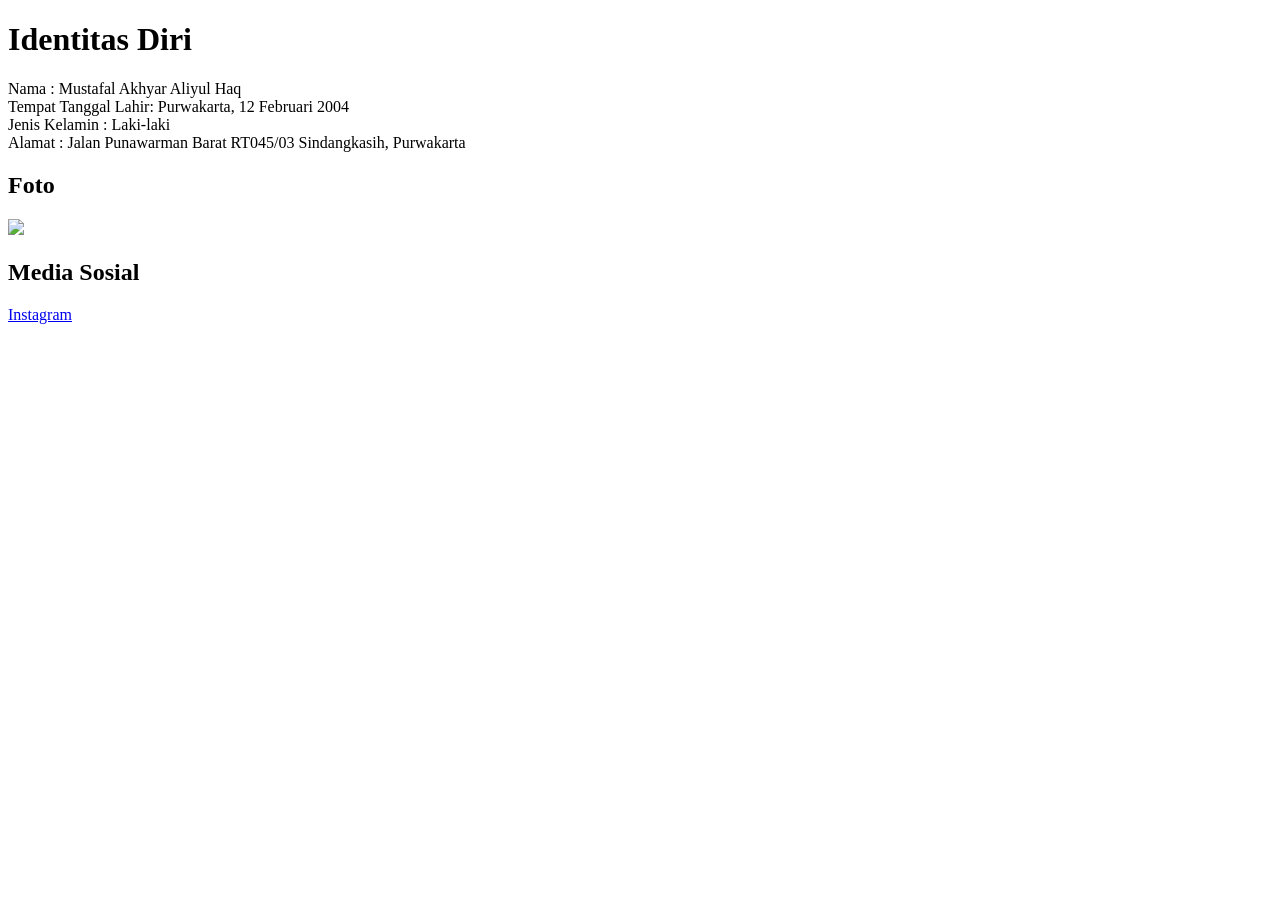
==== index.html @ 04bda4c1 "354" ====
<!DOCTYPE html>
<html>
    <head>
        <title>Ahyar</title>
    </head>
    <body>  
        <h1>Identitas Diri</h1>
        <p>Nama : Mustafal Akhyar Aliyul Haq<br>Tempat Tanggal Lahir: Purwakarta, 12 Februari 2004<br>Jenis Kelamin : Laki-laki<br>Alamat : Jalan Punawarman Barat RT045/03 Sindangkasih, Purwakarta
        </p>
        <h2>Foto</h2>
        <img src="abc.jpg" width="100">
        
        <h2>Media Sosial</h2>
        <a href="https://instagram.com/ahyaraliyulh">Instagram</a>
    </body>
</html>
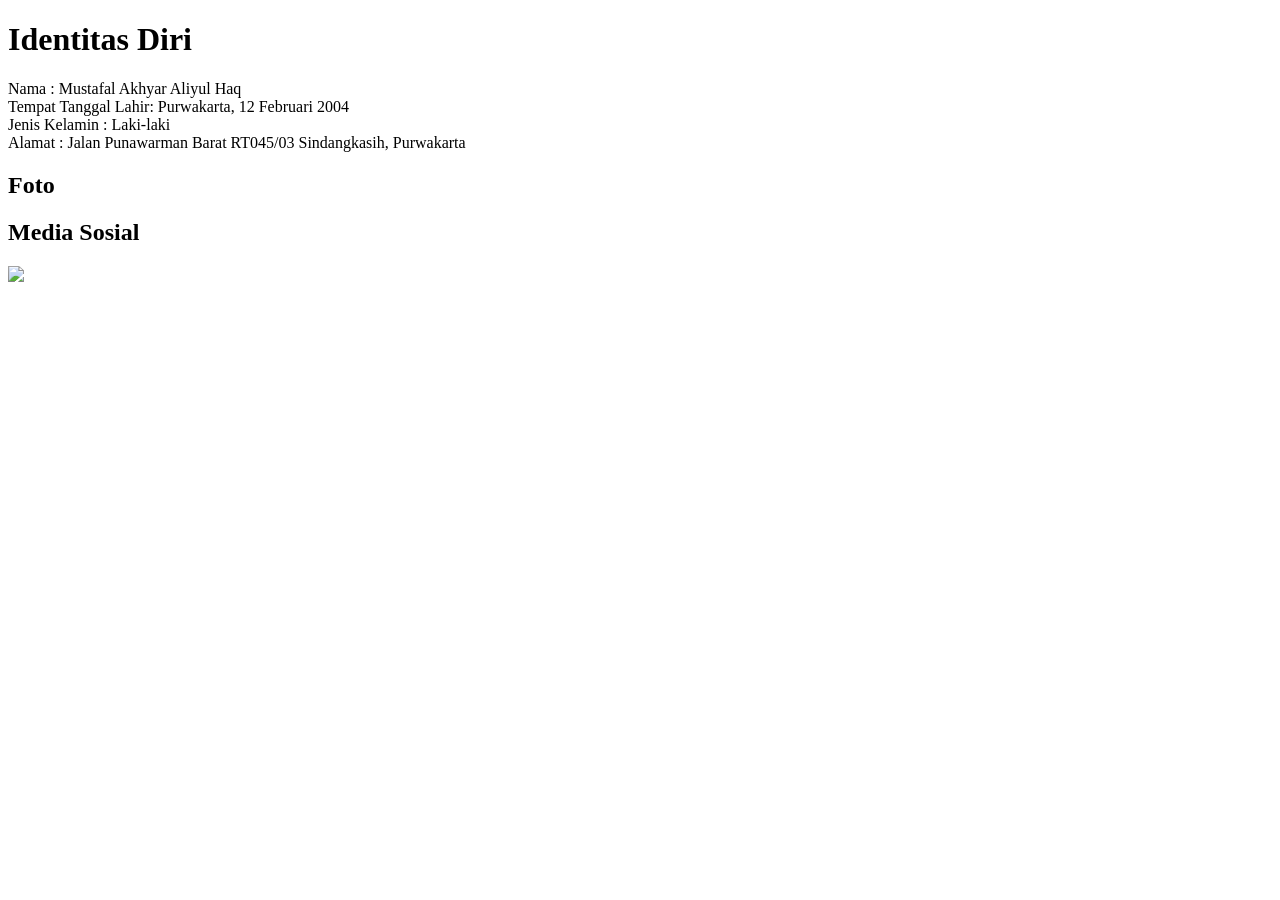
==== commit 01b9b0ac: "Modify image source and add link to Instagram Updated image source and wrapped it in a link." ====
--- a/index.html
+++ b/index.html
@@ -8,9 +8,10 @@
         <p>Nama : Mustafal Akhyar Aliyul Haq<br>Tempat Tanggal Lahir: Purwakarta, 12 Februari 2004<br>Jenis Kelamin : Laki-laki<br>Alamat : Jalan Punawarman Barat RT045/03 Sindangkasih, Purwakarta
         </p>
         <h2>Foto</h2>
-        <img src="abc.jpg" width="100">
+       
         
         <h2>Media Sosial</h2>
-        <a href="https://instagram.com/ahyaraliyulh">Instagram</a>
+        <a href="https://instagram.com/ahyaraliyulh"> <img src="abcc.jpg" width="100"></a>
     </body>
 </html>
+
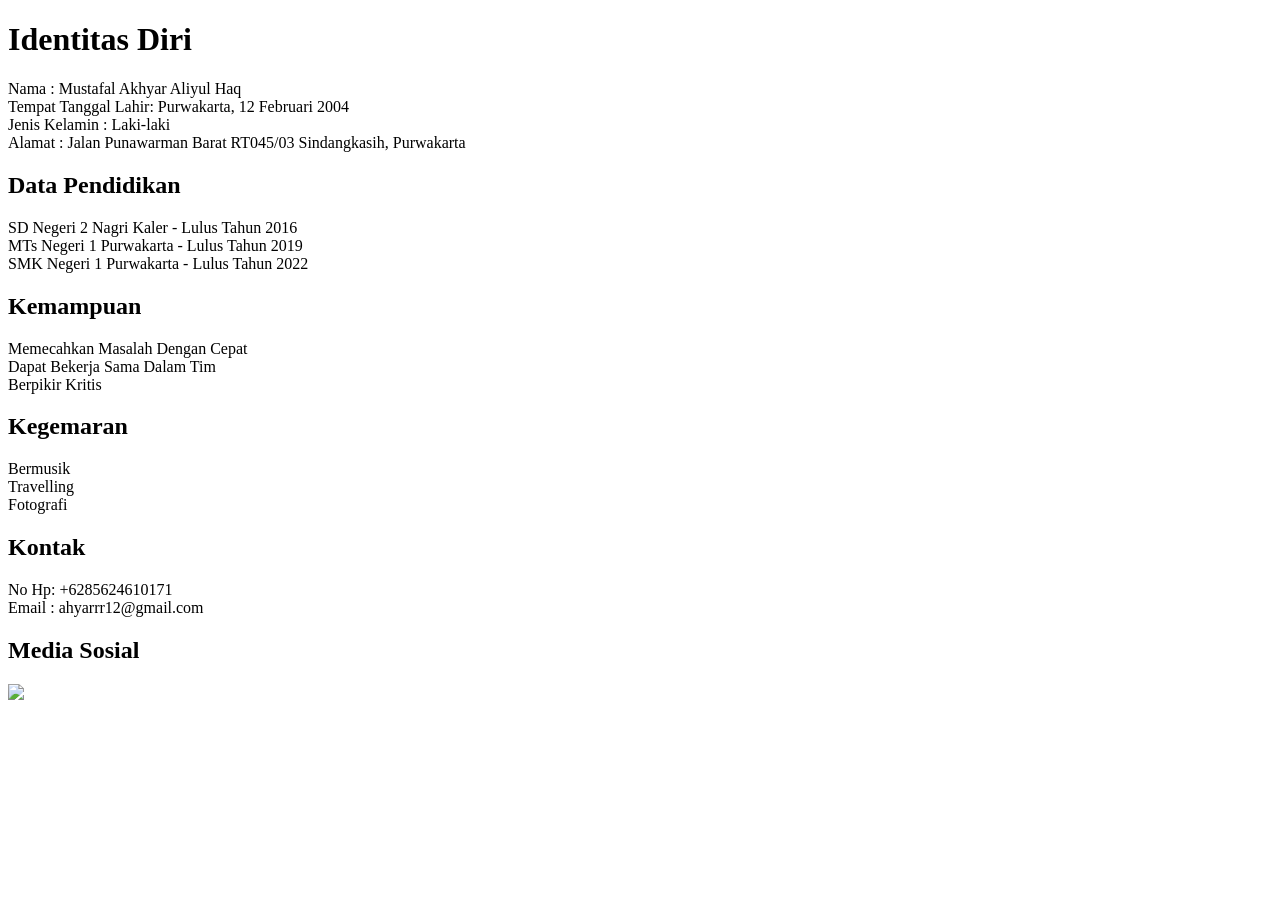
==== commit 1f465c5f: "Expand personal information in index.html Added educational background, skills, hobbies, and contact" ====
--- a/index.html
+++ b/index.html
@@ -7,11 +7,18 @@
         <h1>Identitas Diri</h1>
         <p>Nama : Mustafal Akhyar Aliyul Haq<br>Tempat Tanggal Lahir: Purwakarta, 12 Februari 2004<br>Jenis Kelamin : Laki-laki<br>Alamat : Jalan Punawarman Barat RT045/03 Sindangkasih, Purwakarta
         </p>
-        <h2>Foto</h2>
-       
-        
+        <h2>Data Pendidikan</h2>
+        <p>SD Negeri 2 Nagri Kaler - Lulus Tahun 2016<br>MTs Negeri 1 Purwakarta - Lulus Tahun 2019<br>SMK Negeri 1 Purwakarta - Lulus Tahun 2022</p>
+        <h2>Kemampuan</h2>
+        <p>Memecahkan Masalah Dengan Cepat<br>Dapat Bekerja Sama Dalam Tim<br>Berpikir Kritis</p>
+        <h2>Kegemaran</h2>
+        <p>Bermusik<br>Travelling<br>Fotografi</p>
+        <h2>Kontak</h2>
+        <p>No Hp: +6285624610171<br>Email : ahyarrr12@gmail.com</p>
         <h2>Media Sosial</h2>
-        <a href="https://instagram.com/ahyaraliyulh"> <img src="abcc.jpg" width="100"></a>
+        <a href="https://instagram.com/ahyaraliyulh"> <img src="abccc.jpg" width="100"></a>
     </body>
 </html>
 
+
+
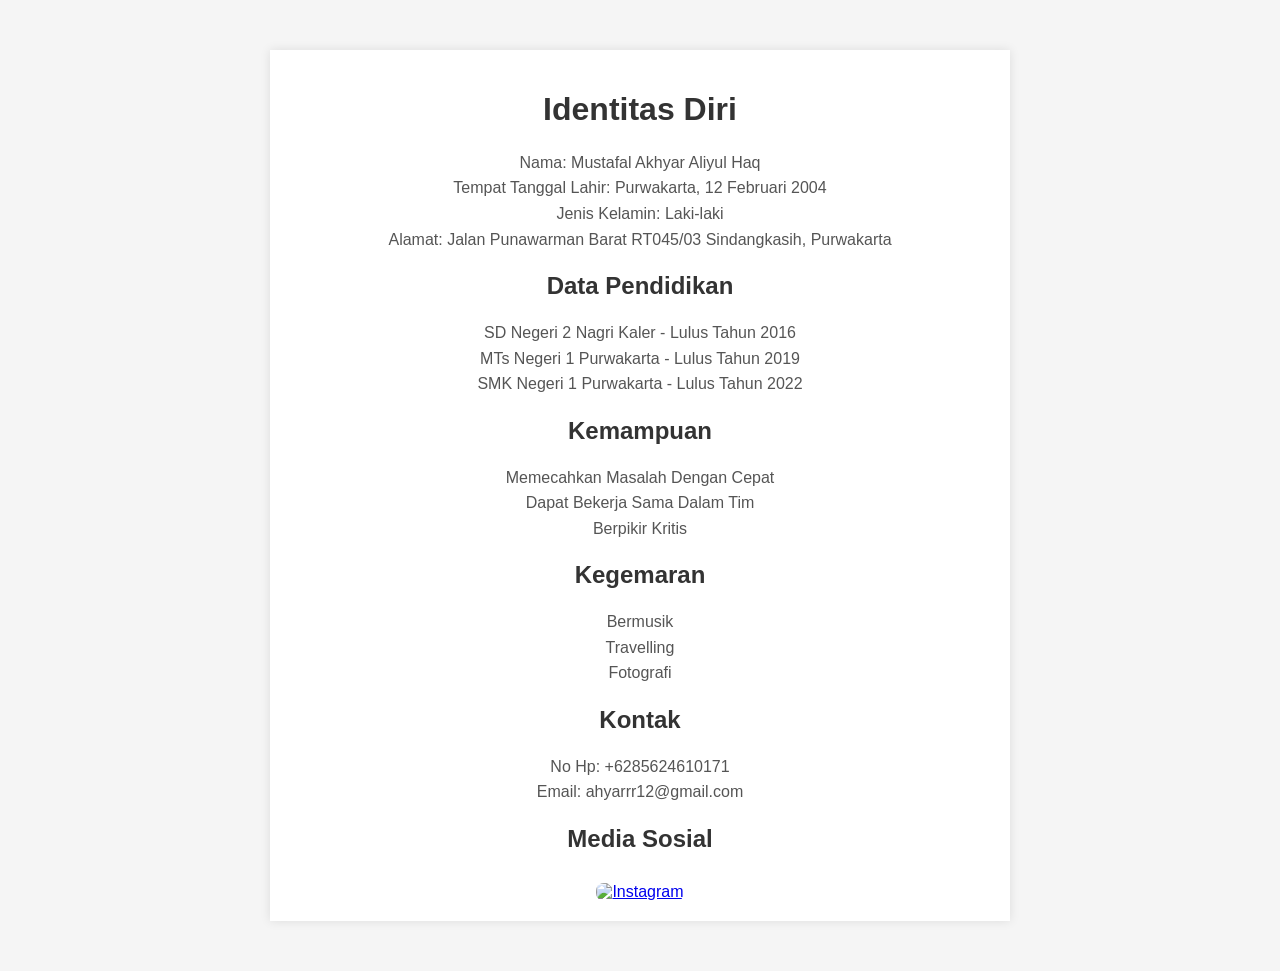
==== commit 3ef4576e: "Enhance index.html with CSS and container Added styling and container for better layout." ====
--- a/index.html
+++ b/index.html
@@ -1,12 +1,39 @@
 <!DOCTYPE html>
 <html>
-    <head>
-        <title>Ahyar</title>
-    </head>
-    <body>  
+<head>
+    <title>Ahyar</title>
+    <style>
+        body {
+            margin: 0;
+            padding: 0;
+            font-family: Arial, sans-serif;
+            background-color: #f5f5f5;
+        }
+        .container {
+            max-width: 700px;
+            margin: 50px auto;
+            padding: 20px;
+            background-color: #fff;
+            text-align: center;
+            box-shadow: 0 0 10px rgba(0,0,0,0.1);
+        }
+        h1, h2 {
+            color: #333;
+        }
+        p {
+            line-height: 1.6;
+            color: #555;
+        }
+        a img {
+            margin-top: 10px;
+            border-radius: 8px;
+        }
+    </style>
+</head>
+<body>
+    <div class="container">
         <h1>Identitas Diri</h1>
-        <p>Nama : Mustafal Akhyar Aliyul Haq<br>Tempat Tanggal Lahir: Purwakarta, 12 Februari 2004<br>Jenis Kelamin : Laki-laki<br>Alamat : Jalan Punawarman Barat RT045/03 Sindangkasih, Purwakarta
-        </p>
+        <p>Nama: Mustafal Akhyar Aliyul Haq<br>Tempat Tanggal Lahir: Purwakarta, 12 Februari 2004<br>Jenis Kelamin: Laki-laki<br>Alamat: Jalan Punawarman Barat RT045/03 Sindangkasih, Purwakarta</p>
         <h2>Data Pendidikan</h2>
         <p>SD Negeri 2 Nagri Kaler - Lulus Tahun 2016<br>MTs Negeri 1 Purwakarta - Lulus Tahun 2019<br>SMK Negeri 1 Purwakarta - Lulus Tahun 2022</p>
         <h2>Kemampuan</h2>
@@ -14,11 +41,9 @@
         <h2>Kegemaran</h2>
         <p>Bermusik<br>Travelling<br>Fotografi</p>
         <h2>Kontak</h2>
-        <p>No Hp: +6285624610171<br>Email : ahyarrr12@gmail.com</p>
+        <p>No Hp: +6285624610171<br>Email: ahyarrr12@gmail.com</p>
         <h2>Media Sosial</h2>
-        <a href="https://instagram.com/ahyaraliyulh"> <img src="abccc.jpg" width="100"></a>
-    </body>
+        <a href="https://instagram.com/ahyaraliyulh"><img src="abccc.jpg" width="100" alt="Instagram"></a>
+    </div>
+</body>
 </html>
-
-
-
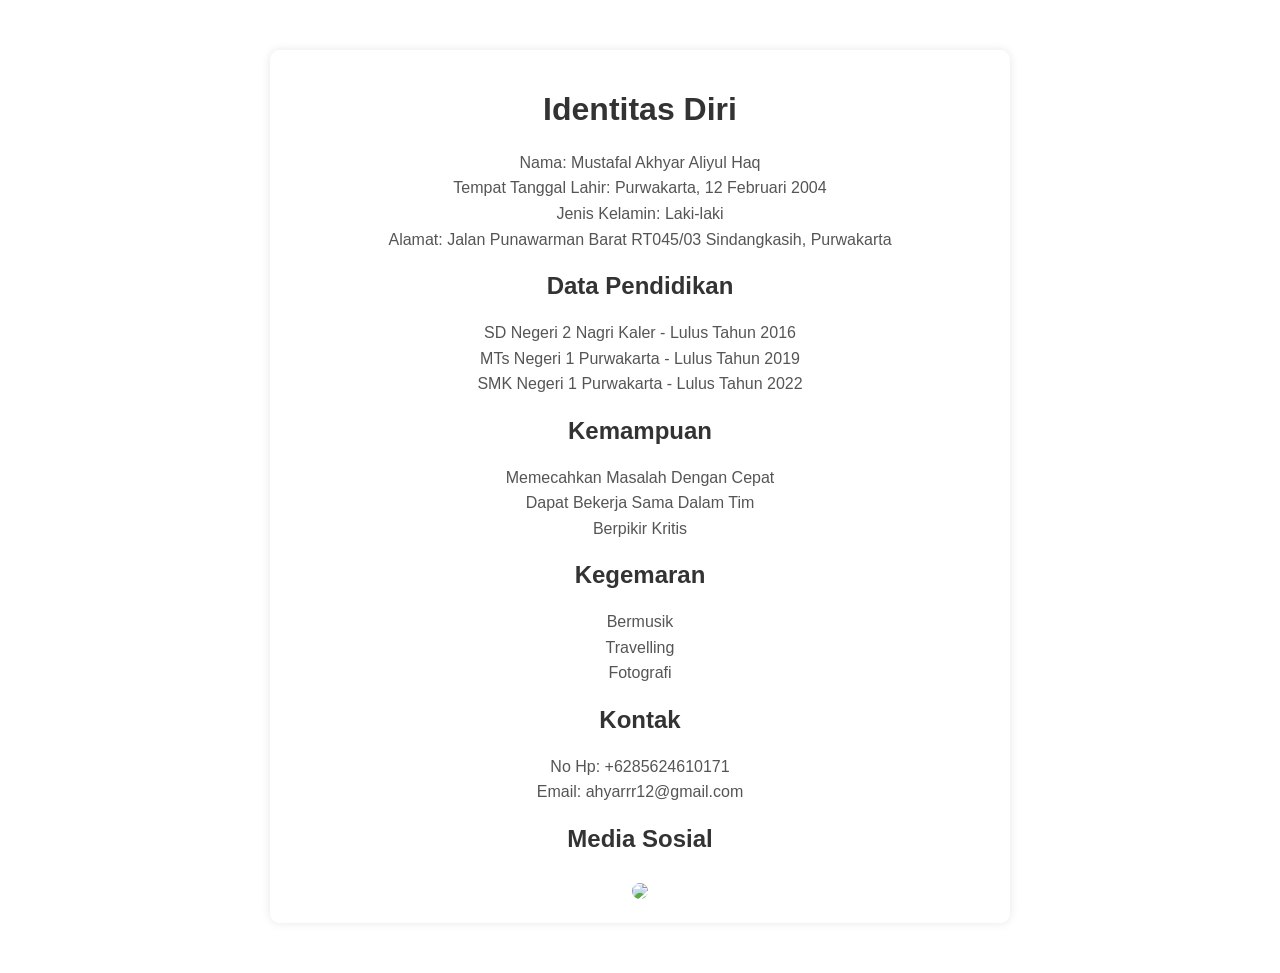
==== commit 43af399e: "Update index.html" ====
--- a/index.html
+++ b/index.html
@@ -7,15 +7,20 @@
             margin: 0;
             padding: 0;
             font-family: Arial, sans-serif;
-            background-color: #f5f5f5;
+            background-image: url('abcccc.jpeg');
+            background-size: cover;
+            background-repeat: no-repeat;
+            background-position: center;
+            background-attachment: fixed;
         }
         .container {
             max-width: 700px;
             margin: 50px auto;
             padding: 20px;
-            background-color: #fff;
+            background-color: rgba(255, 255, 255, 0.9);
             text-align: center;
             box-shadow: 0 0 10px rgba(0,0,0,0.1);
+            border-radius: 10px;
         }
         h1, h2 {
             color: #333;
@@ -43,7 +48,8 @@
         <h2>Kontak</h2>
         <p>No Hp: +6285624610171<br>Email: ahyarrr12@gmail.com</p>
         <h2>Media Sosial</h2>
-        <a href="https://instagram.com/ahyaraliyulh"><img src="abccc.jpg" width="100" alt="Instagram"></a>
+        <a href="https://instagram.com/ahyaraliyulh"><img src="abccc.jpg" width="100"></a>
     </div>
 </body>
 </html>
+
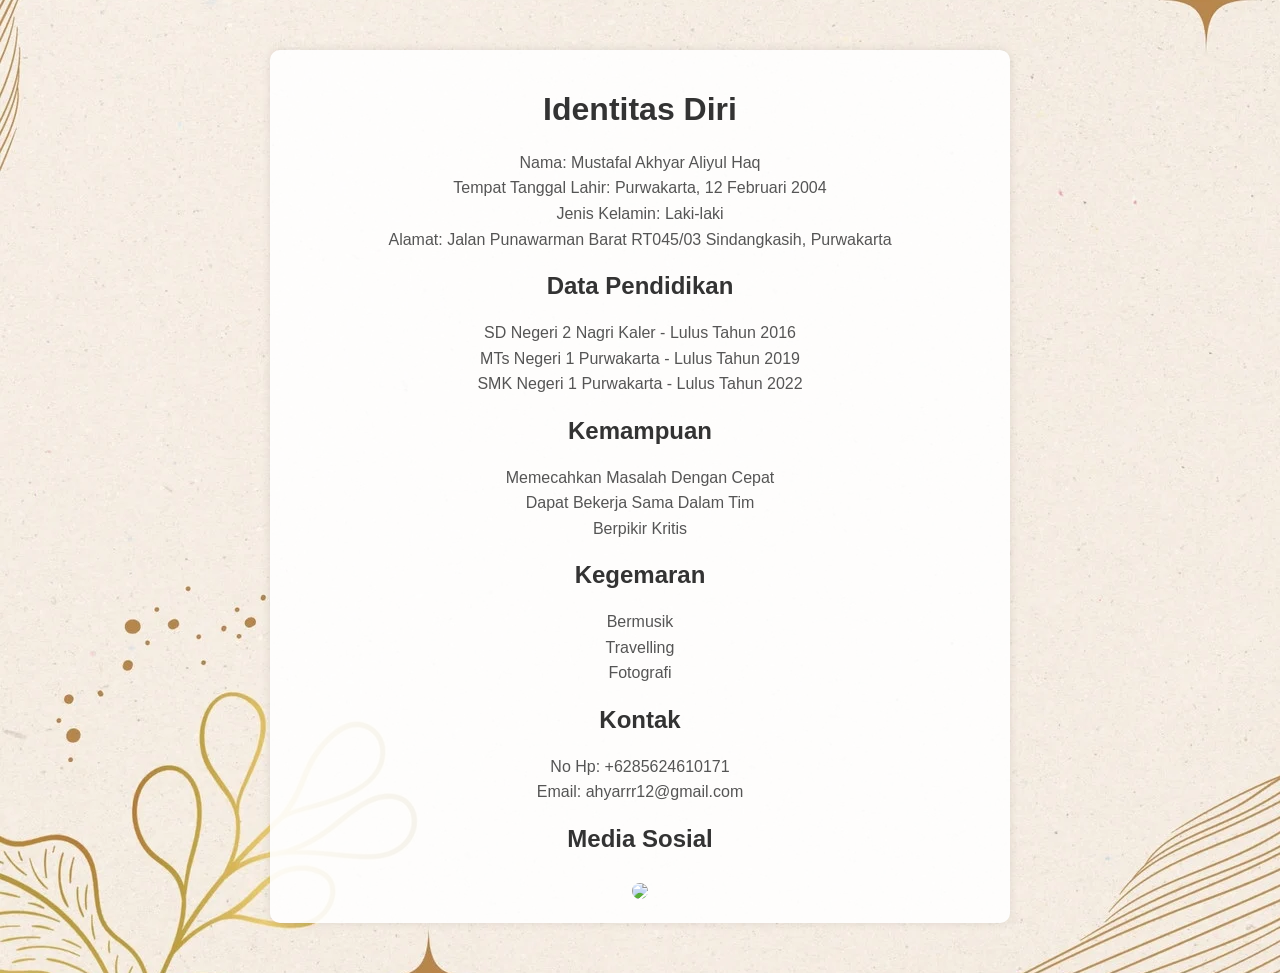
==== commit 380539be: "Change background image format to webp Updated background image from 'abcccc.jpeg' to 'abcccc.webp'." ====
--- a/index.html
+++ b/index.html
@@ -7,7 +7,7 @@
             margin: 0;
             padding: 0;
             font-family: Arial, sans-serif;
-            background-image: url('abcccc.jpeg');
+            background-image: url('abcccc.webp');
             background-size: cover;
             background-repeat: no-repeat;
             background-position: center;
@@ -53,3 +53,4 @@
 </body>
 </html>
 
+
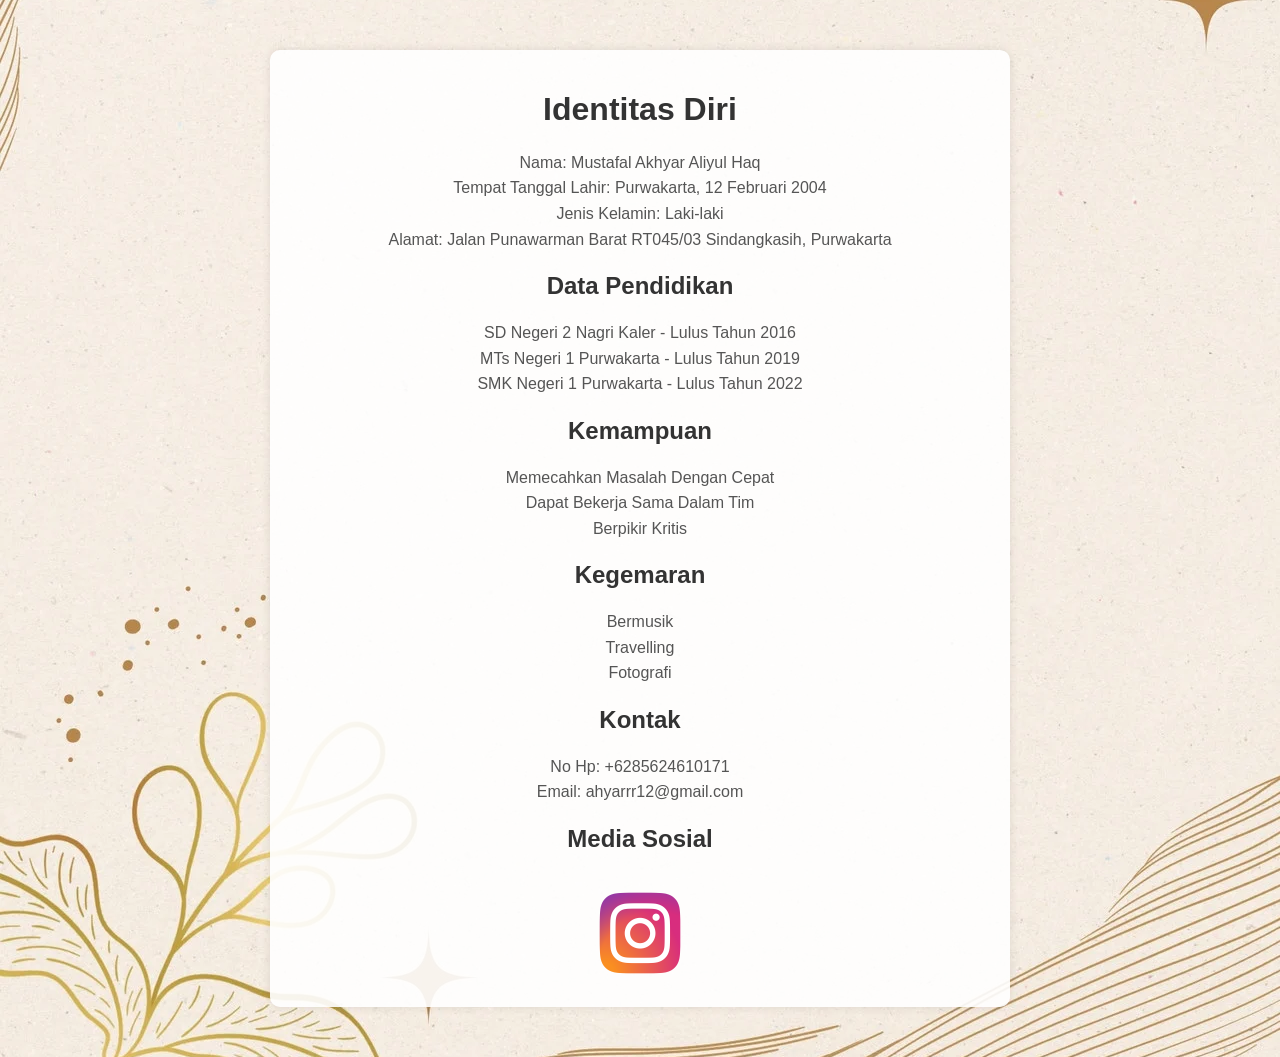
==== commit 7f314d24: "Update index.html" ====
--- a/index.html
+++ b/index.html
@@ -48,9 +48,10 @@
         <h2>Kontak</h2>
         <p>No Hp: +6285624610171<br>Email: ahyarrr12@gmail.com</p>
         <h2>Media Sosial</h2>
-        <a href="https://instagram.com/ahyaraliyulh"><img src="abccc.jpg" width="100"></a>
+        <a href="https://instagram.com/ahyaraliyulh"><img src="abccc.png" width="100"></a>
     </div>
 </body>
 </html>
 
 
+
